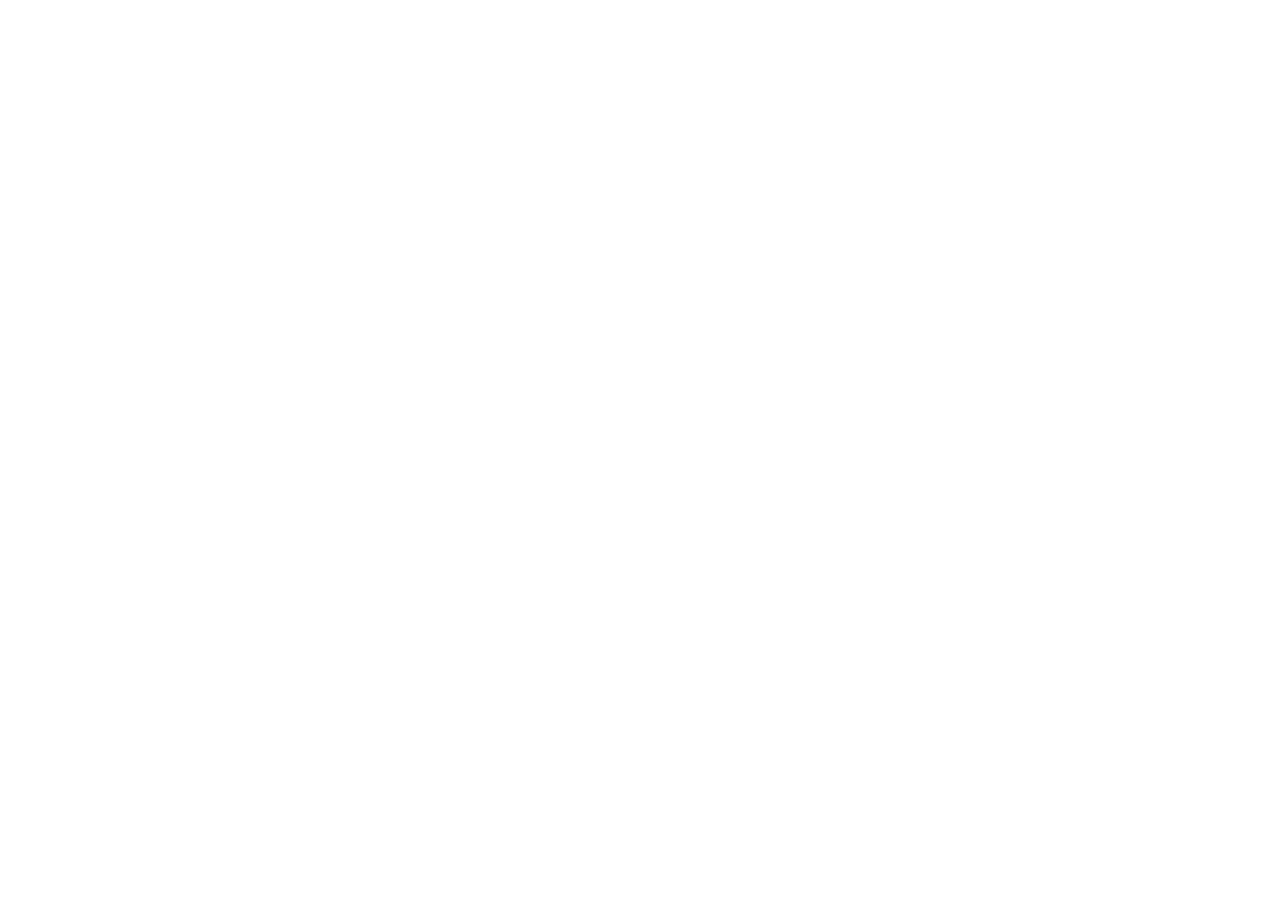
==== character-creation.html @ a5f1e966 "Initialisation et intégration des premiers fichiers" ====
<!DOCTYPE html>

<html>
	<head>
		<!-- Import Google Icon Font -->
		<link href="https://fonts.googleapis.com/icon?family=Material+Icons" rel="stylesheet">
		<!-- Import materialize.css -->
		<link type="text/css" rel="stylesheet" href="css/materialize.min.css"  media="screen,projection"/>

		<!-- Let browser know website is optimized for mobile -->
		<meta name="viewport" content="width=device-width, initial-scale=1.0"/>
	</head>

	<body>

		<!--JavaScript at end of body for optimized loading-->
		<script type="text/javascript" src="js/materialize.min.js"></script>
	</body>
</html>
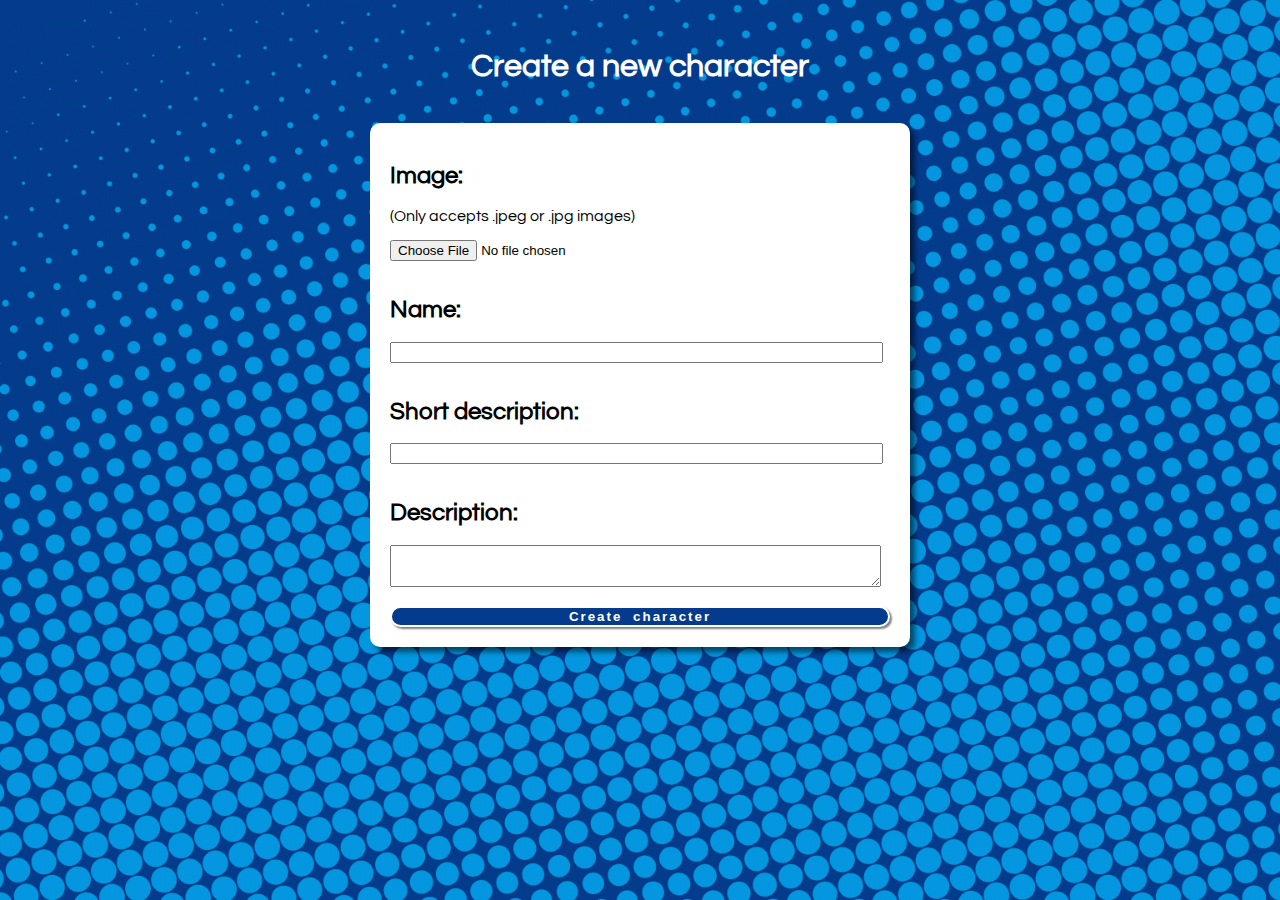
==== commit 2c9834a8: "images work and style" ====
--- a/character-creation.html
+++ b/character-creation.html
@@ -2,18 +2,46 @@
 
 <html>
 	<head>
-		<!-- Import Google Icon Font -->
-		<link href="https://fonts.googleapis.com/icon?family=Material+Icons" rel="stylesheet">
-		<!-- Import materialize.css -->
-		<link type="text/css" rel="stylesheet" href="css/materialize.min.css"  media="screen,projection"/>
+		
+		<link rel="stylesheet" href="css/character-creation.css"/>
 
 		<!-- Let browser know website is optimized for mobile -->
+		<meta name="viewport" content="width=device-width, initial-scale=1.0"/>
+		<!-- Import Google Icon Font -->
+		<link href="https://fonts.googleapis.com/css2?family=Indie+Flower&display=swap" rel="stylesheet">
+		<link href="https://fonts.googleapis.com/css2?family=Questrial&display=swap" rel="stylesheet">
 		<meta name="viewport" content="width=device-width, initial-scale=1.0"/>
 	</head>
 
 	<body>
 
+		<main>
+
+			<h1>Create a new character</h1>
+			
+			<div class="character-creation">
+				<h2>Image:</h2>
+				<p>(Only accepts .jpeg or .jpg images)</p>
+				<input type="file" id="image" onchange="encodeImageFileAsURL(this)" accept="image/jpeg, image/jpg"><br><br>
+				<span id="imgTest"></span>
+
+				<h2>Name:</h2>
+				<input type="text" id="name"><br><br>
+
+				<h2>Short description:</h2>
+				<input type="text" id="short-description"><br><br>
+
+				<h2>Description:</h2>
+				<textarea type="text" id="description"></textarea><br><br>
+			
+
+				<button id="submit">Create character</button>
+			</div>
+
+		</main>
+
 		<!--JavaScript at end of body for optimized loading-->
+		<script type="text/javascript" src="js/create.js"></script>
 		<script type="text/javascript" src="js/materialize.min.js"></script>
 	</body>
 </html>--- a/css/character-creation.css
+++ b/css/character-creation.css
@@ -0,0 +1,153 @@
+body
+{
+	font-family: "Questrial", sans-serif;
+	background-image: url([data-uri]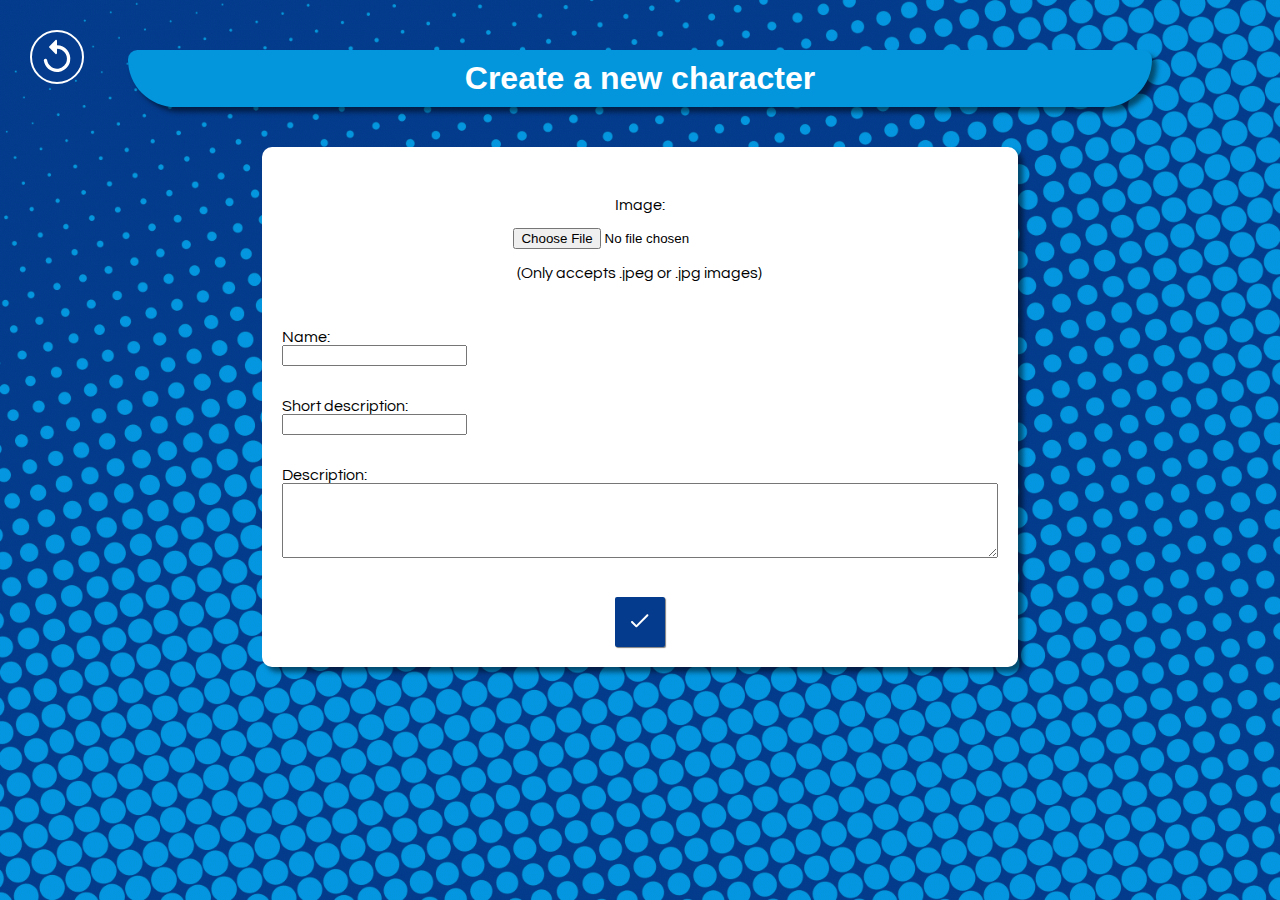
==== commit 29e305ae: "touches finales" ====
--- a/character-creation.html
+++ b/character-creation.html
@@ -2,7 +2,6 @@
 
 <html>
 	<head>
-		
 		<link rel="stylesheet" href="css/character-creation.css"/>
 
 		<!-- Let browser know website is optimized for mobile -->
@@ -11,31 +10,49 @@
 		<link href="https://fonts.googleapis.com/css2?family=Indie+Flower&display=swap" rel="stylesheet">
 		<link href="https://fonts.googleapis.com/css2?family=Questrial&display=swap" rel="stylesheet">
 		<meta name="viewport" content="width=device-width, initial-scale=1.0"/>
+
+		<title>Character creation</title>
 	</head>
 
 	<body>
 
 		<main>
 
-			<h1>Create a new character</h1>
+			<h1 id="title">
+				Create a new character
+			</h1>
 			
 			<div class="character-creation">
-				<h2>Image:</h2>
+
+				<label class="center" for="image">Image:
+					<input type="file" id="image" class="image" onchange="encodeImageFileAsURL(this)" accept="image/jpeg, image/jpg">
+				</label>
 				<p>(Only accepts .jpeg or .jpg images)</p>
-				<input type="file" id="image" onchange="encodeImageFileAsURL(this)" accept="image/jpeg, image/jpg"><br><br>
-				<span id="imgTest"></span>
+				<br><br>
 
-				<h2>Name:</h2>
-				<input type="text" id="name"><br><br>
+				<label for="name">Name:
+					<input type="text" id="name" class="name">
+				</label>
+				<br><br>
 
-				<h2>Short description:</h2>
-				<input type="text" id="short-description"><br><br>
+				<label for="short-description">Short description:
+					<input type="text" id="short-description" class="short-description">
+				</h2>
+				<br><br>
 
-				<h2>Description:</h2>
-				<textarea type="text" id="description"></textarea><br><br>
+				<label for="description">Description:
+					<textarea type="text" id="description" class="description"></textarea>
+				</label>
+				<br><br>
 			
 
-				<button id="submit">Create character</button>
+				<button id="submit">
+					<img src="[data-uri]" alt="">
+				</button>
+			</div>
+
+			<div class="button__reload" id="go-back" title="Go back">
+				<img src="[data-uri]" alt="Reload">
 			</div>
 
 		</main>
--- a/css/character-creation.css
+++ b/css/character-creation.css
@@ -1,5 +1,25 @@
+@keyframes pulse
+{
+	0%
+	{
+		transform: none;
+	}
+
+	50%
+	{
+		transform: scale(1.1, 1.1);
+	}
+
+	100%
+	{
+		transform: none;
+	}
+}
+
 body
 {
+	width: 100%;
+	overflow-x: hidden;
 	font-family: "Questrial", sans-serif;
 	background-image: url([data-uri]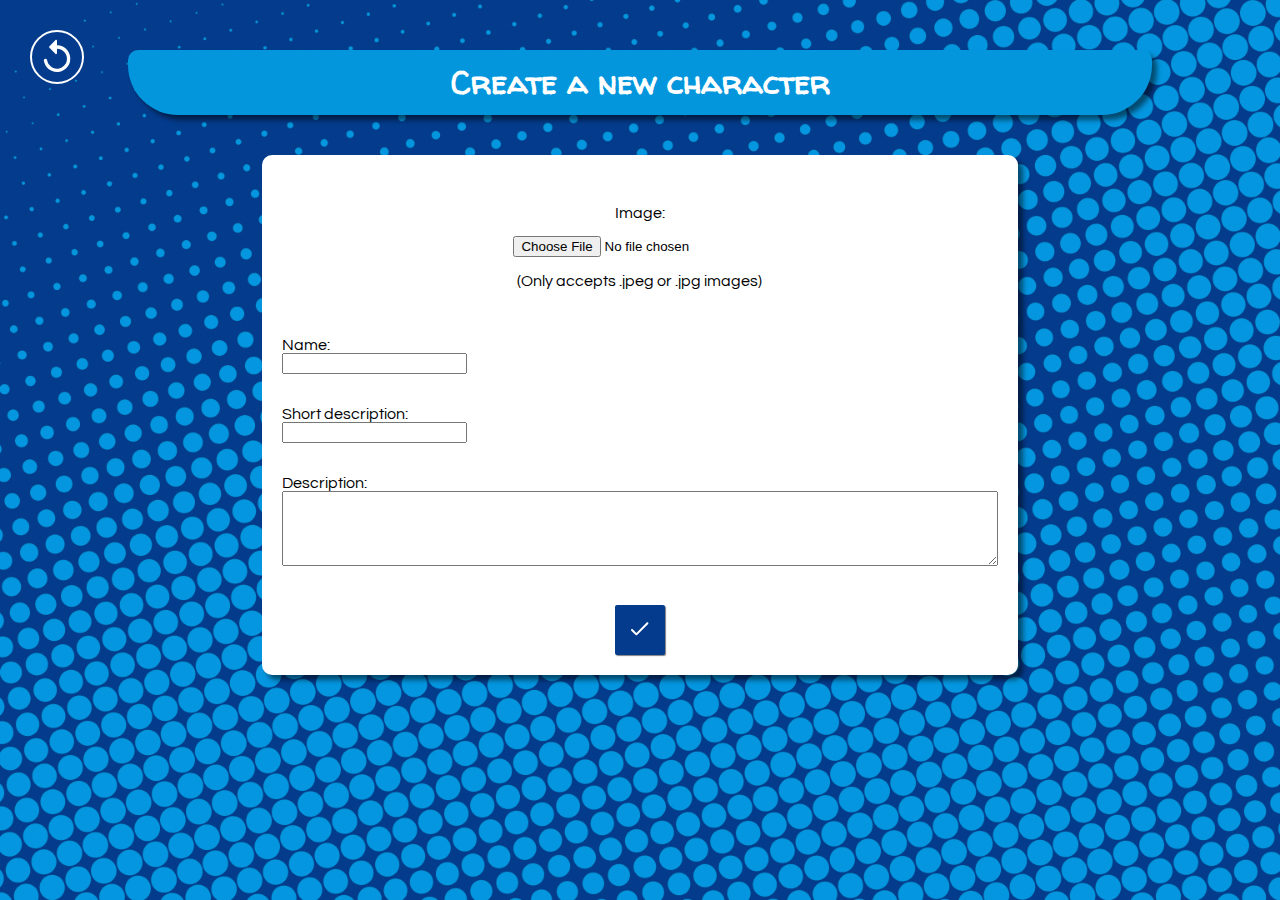
==== commit 1ec7dfab: "Ajout police du titre" ====
--- a/character-creation.html
+++ b/character-creation.html
@@ -8,6 +8,7 @@
 		<meta name="viewport" content="width=device-width, initial-scale=1.0"/>
 		<!-- Import Google Icon Font -->
 		<link href="https://fonts.googleapis.com/css2?family=Indie+Flower&display=swap" rel="stylesheet">
+		<link href="https://fonts.googleapis.com/css2?family=Walter+Turncoat&display=swap" rel="stylesheet">
 		<link href="https://fonts.googleapis.com/css2?family=Questrial&display=swap" rel="stylesheet">
 		<meta name="viewport" content="width=device-width, initial-scale=1.0"/>
 
